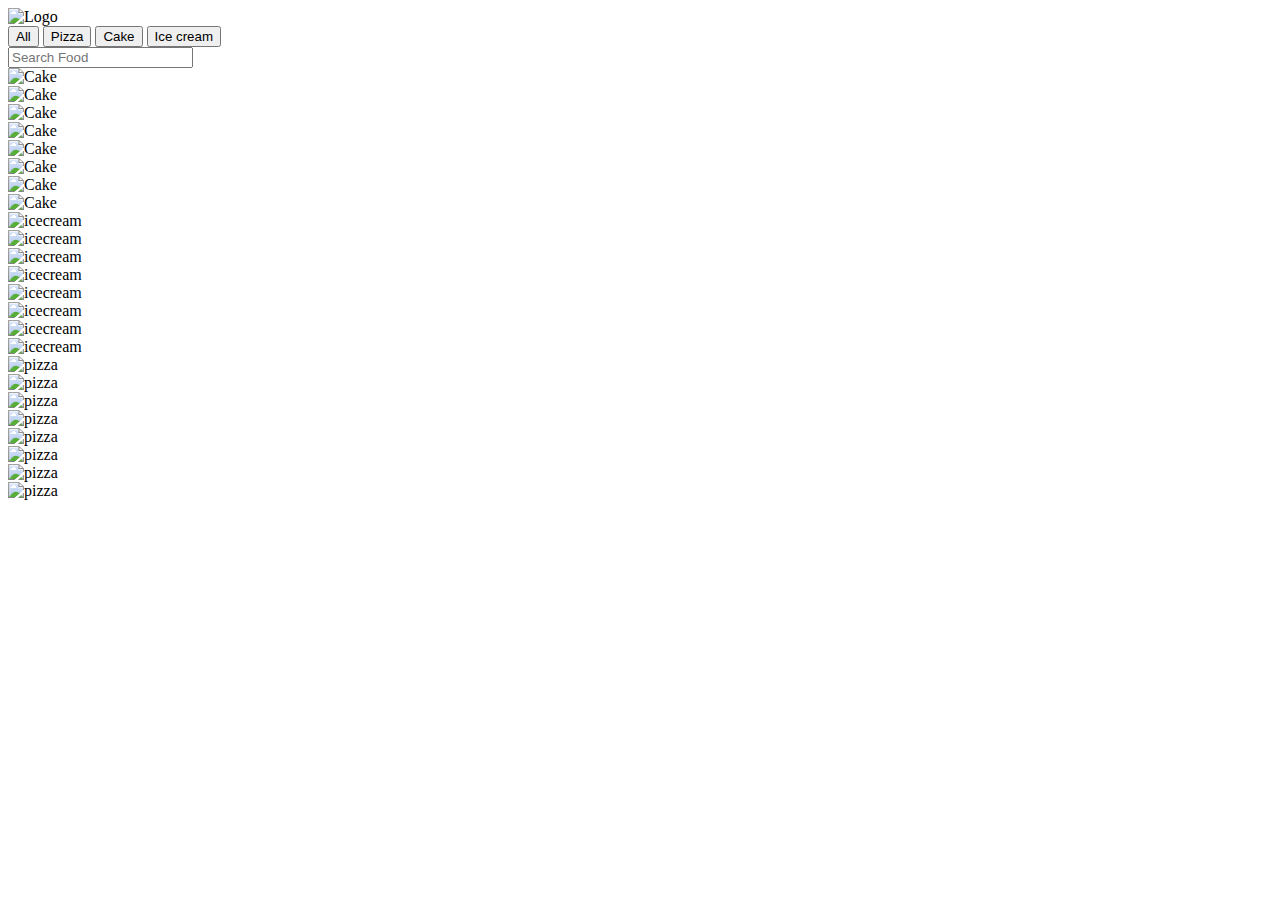
==== index.html @ e09d2754 "Update and rename main.html to index.html" ====
<!DOCTYPE html>
<html lang="en">
<head>
    <meta charset="UTF-8">
    <meta name="viewport" content="width=device-width, initial-scale=1.0">
    <title>E-commerce web</title>
    <link rel="stylesheet" href="C:\Users\karthikeyan\Videos\course\WebDevelopment\HTML,CSS and Js projects\style.css">
</head>
<body>
    <div class="control">
        <div class="logo"><img src="C:\Users\karthikeyan\Videos\course\WebDevelopment\HTML,CSS and Js projects\Images\Big PS3 strock.png" alt="Logo"></div>
        <div class="btn-group">
        <button class="btn btn-clicked" data-filter="all">All</button>
        <button class="btn" data-filter="pizza">Pizza</button>
        <button class="btn" data-filter="cake">Cake</button>
        <button class="btn" data-filter="icecream">Ice cream</button>
        </div>

        <input type="text" placeholder ="Search Food" id="Search">
    </div>

<div class="container">
    <div class="box" data-item = "cake"><img src="C:\Users\karthikeyan\Videos\course\WebDevelopment\HTML,CSS and Js projects\Images\cake 1.jpg" alt="Cake"></div>
    <div class="box" data-item = "cake"><img src="C:\Users\karthikeyan\Videos\course\WebDevelopment\HTML,CSS and Js projects\Images\cake 2.jpg" alt="Cake"></div>
    <div class="box" data-item = "cake"><img src="C:\Users\karthikeyan\Videos\course\WebDevelopment\HTML,CSS and Js projects\Images\cake 3.jpg" alt="Cake"></div>
    <div class="box" data-item = "cake"><img src="C:\Users\karthikeyan\Videos\course\WebDevelopment\HTML,CSS and Js projects\Images\cake 5.jpg" alt="Cake"></div>
    <div class="box" data-item = "cake"><img src="C:\Users\karthikeyan\Videos\course\WebDevelopment\HTML,CSS and Js projects\Images\cake 4.jpg" alt="Cake"></div>
    <div class="box" data-item = "cake"><img src="C:\Users\karthikeyan\Videos\course\WebDevelopment\HTML,CSS and Js projects\Images\cake 6.jpg" alt="Cake"></div>
    <div class="box" data-item = "cake"><img src="C:\Users\karthikeyan\Videos\course\WebDevelopment\HTML,CSS and Js projects\Images\cake 7.jpg" alt="Cake"></div>
    <div class="box" data-item = "cake"><img src="C:\Users\karthikeyan\Videos\course\WebDevelopment\HTML,CSS and Js projects\Images\cake 8.jpg" alt="Cake"></div>
    <div class="box" data-item = "icecream"><img src="C:\Users\karthikeyan\Videos\course\WebDevelopment\HTML,CSS and Js projects\Images\Ice cream 1.jpg" alt="icecream"></div>
    <div class="box" data-item = "icecream"><img src="C:\Users\karthikeyan\Videos\course\WebDevelopment\HTML,CSS and Js projects\Images\Ice cream 2.jpg" alt="icecream"></div>
    <div class="box" data-item = "icecream"><img src="C:\Users\karthikeyan\Videos\course\WebDevelopment\HTML,CSS and Js projects\Images\Ice cream 3.jpg" alt="icecream"></div>
    <div class="box" data-item = "icecream"><img src="C:\Users\karthikeyan\Videos\course\WebDevelopment\HTML,CSS and Js projects\Images\Ice cream 4.jpg" alt="icecream"></div>
    <div class="box" data-item = "icecream"><img src="C:\Users\karthikeyan\Videos\course\WebDevelopment\HTML,CSS and Js projects\Images\Ice cream 5.jpg" alt="icecream"></div>
    <div class="box" data-item = "icecream"><img src="C:\Users\karthikeyan\Videos\course\WebDevelopment\HTML,CSS and Js projects\Images\Ice cream 6.jpg" alt="icecream"></div>
    <div class="box" data-item = "icecream"><img src="C:\Users\karthikeyan\Videos\course\WebDevelopment\HTML,CSS and Js projects\Images\Ice cream 7.jpg" alt="icecream"></div>
    <div class="box" data-item = "icecream"><img src="C:\Users\karthikeyan\Videos\course\WebDevelopment\HTML,CSS and Js projects\Images\Ice cream 8.jpg" alt="icecream"></div>
    <div class="box" data-item = "pizza"><img src="C:\Users\karthikeyan\Videos\course\WebDevelopment\HTML,CSS and Js projects\Images\pizza 1.jpg" alt="pizza"></div>
    <div class="box" data-item = "pizza"><img src="C:\Users\karthikeyan\Videos\course\WebDevelopment\HTML,CSS and Js projects\Images\pizza 2.jpg" alt="pizza"></div>
    <div class="box" data-item = "pizza"><img src="C:\Users\karthikeyan\Videos\course\WebDevelopment\HTML,CSS and Js projects\Images\pizza 3.jpg" alt="pizza"></div>
    <div class="box" data-item = "pizza"><img src="C:\Users\karthikeyan\Videos\course\WebDevelopment\HTML,CSS and Js projects\Images\pizza 4.jpg" alt="pizza"></div>
    <div class="box" data-item = "pizza"><img src="C:\Users\karthikeyan\Videos\course\WebDevelopment\HTML,CSS and Js projects\Images\pizza 5.jpg" alt="pizza"></div>
    <div class="box" data-item = "pizza"><img src="C:\Users\karthikeyan\Videos\course\WebDevelopment\HTML,CSS and Js projects\Images\pizza 6.jpg" alt="pizza"></div>
    <div class="box" data-item = "pizza"><img src="C:\Users\karthikeyan\Videos\course\WebDevelopment\HTML,CSS and Js projects\Images\pizza 7.jpg" alt="pizza"></div>
    <div class="box" data-item = "pizza"><img src="C:\Users\karthikeyan\Videos\course\WebDevelopment\HTML,CSS and Js projects\Images\pizza 8.jpg" alt="pizza"></div>

</div>



<script src="C:\Users\karthikeyan\Videos\course\WebDevelopment\HTML,CSS and Js projects\script.js"></script>
</body>
</html>
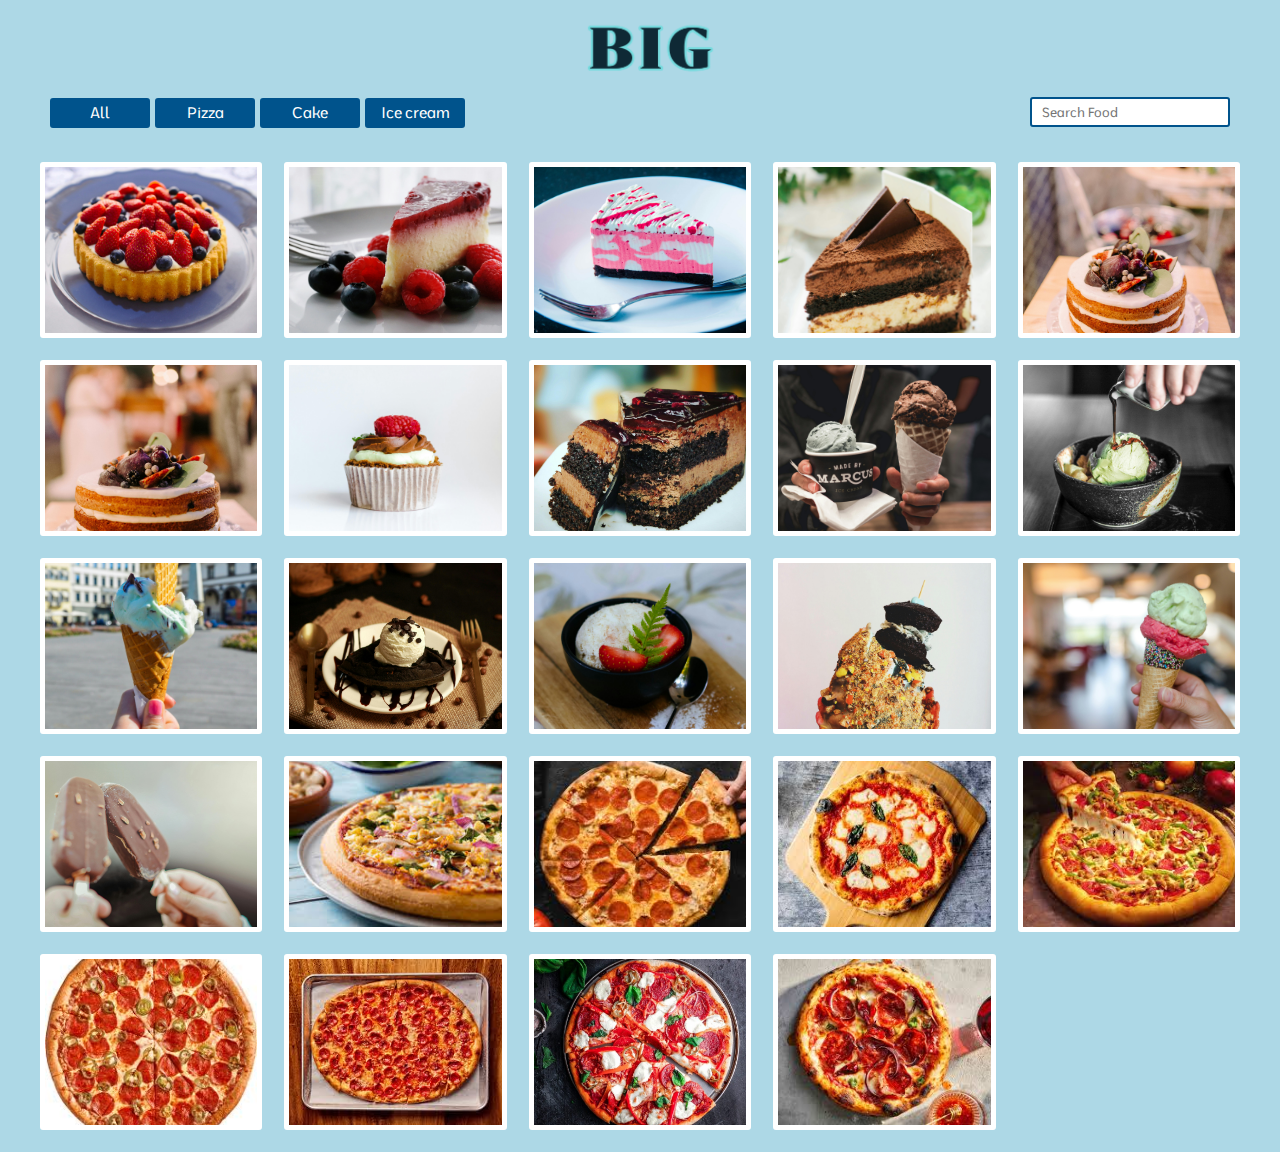
==== commit 4a63248d: "Update index.html" ====
--- a/index.html
+++ b/index.html
@@ -4,11 +4,11 @@
     <meta charset="UTF-8">
     <meta name="viewport" content="width=device-width, initial-scale=1.0">
     <title>E-commerce web</title>
-    <link rel="stylesheet" href="C:\Users\karthikeyan\Videos\course\WebDevelopment\HTML,CSS and Js projects\style.css">
+    <link rel="stylesheet" href="style.css">
 </head>
 <body>
     <div class="control">
-        <div class="logo"><img src="C:\Users\karthikeyan\Videos\course\WebDevelopment\HTML,CSS and Js projects\Images\Big PS3 strock.png" alt="Logo"></div>
+        <div class="logo"><img src="Images/Big PS3 strock.png" alt="Logo"></div>
         <div class="btn-group">
         <button class="btn btn-clicked" data-filter="all">All</button>
         <button class="btn" data-filter="pizza">Pizza</button>
@@ -20,35 +20,35 @@
     </div>
 
 <div class="container">
-    <div class="box" data-item = "cake"><img src="C:\Users\karthikeyan\Videos\course\WebDevelopment\HTML,CSS and Js projects\Images\cake 1.jpg" alt="Cake"></div>
-    <div class="box" data-item = "cake"><img src="C:\Users\karthikeyan\Videos\course\WebDevelopment\HTML,CSS and Js projects\Images\cake 2.jpg" alt="Cake"></div>
-    <div class="box" data-item = "cake"><img src="C:\Users\karthikeyan\Videos\course\WebDevelopment\HTML,CSS and Js projects\Images\cake 3.jpg" alt="Cake"></div>
-    <div class="box" data-item = "cake"><img src="C:\Users\karthikeyan\Videos\course\WebDevelopment\HTML,CSS and Js projects\Images\cake 5.jpg" alt="Cake"></div>
-    <div class="box" data-item = "cake"><img src="C:\Users\karthikeyan\Videos\course\WebDevelopment\HTML,CSS and Js projects\Images\cake 4.jpg" alt="Cake"></div>
-    <div class="box" data-item = "cake"><img src="C:\Users\karthikeyan\Videos\course\WebDevelopment\HTML,CSS and Js projects\Images\cake 6.jpg" alt="Cake"></div>
-    <div class="box" data-item = "cake"><img src="C:\Users\karthikeyan\Videos\course\WebDevelopment\HTML,CSS and Js projects\Images\cake 7.jpg" alt="Cake"></div>
-    <div class="box" data-item = "cake"><img src="C:\Users\karthikeyan\Videos\course\WebDevelopment\HTML,CSS and Js projects\Images\cake 8.jpg" alt="Cake"></div>
-    <div class="box" data-item = "icecream"><img src="C:\Users\karthikeyan\Videos\course\WebDevelopment\HTML,CSS and Js projects\Images\Ice cream 1.jpg" alt="icecream"></div>
-    <div class="box" data-item = "icecream"><img src="C:\Users\karthikeyan\Videos\course\WebDevelopment\HTML,CSS and Js projects\Images\Ice cream 2.jpg" alt="icecream"></div>
-    <div class="box" data-item = "icecream"><img src="C:\Users\karthikeyan\Videos\course\WebDevelopment\HTML,CSS and Js projects\Images\Ice cream 3.jpg" alt="icecream"></div>
-    <div class="box" data-item = "icecream"><img src="C:\Users\karthikeyan\Videos\course\WebDevelopment\HTML,CSS and Js projects\Images\Ice cream 4.jpg" alt="icecream"></div>
-    <div class="box" data-item = "icecream"><img src="C:\Users\karthikeyan\Videos\course\WebDevelopment\HTML,CSS and Js projects\Images\Ice cream 5.jpg" alt="icecream"></div>
-    <div class="box" data-item = "icecream"><img src="C:\Users\karthikeyan\Videos\course\WebDevelopment\HTML,CSS and Js projects\Images\Ice cream 6.jpg" alt="icecream"></div>
-    <div class="box" data-item = "icecream"><img src="C:\Users\karthikeyan\Videos\course\WebDevelopment\HTML,CSS and Js projects\Images\Ice cream 7.jpg" alt="icecream"></div>
-    <div class="box" data-item = "icecream"><img src="C:\Users\karthikeyan\Videos\course\WebDevelopment\HTML,CSS and Js projects\Images\Ice cream 8.jpg" alt="icecream"></div>
-    <div class="box" data-item = "pizza"><img src="C:\Users\karthikeyan\Videos\course\WebDevelopment\HTML,CSS and Js projects\Images\pizza 1.jpg" alt="pizza"></div>
-    <div class="box" data-item = "pizza"><img src="C:\Users\karthikeyan\Videos\course\WebDevelopment\HTML,CSS and Js projects\Images\pizza 2.jpg" alt="pizza"></div>
-    <div class="box" data-item = "pizza"><img src="C:\Users\karthikeyan\Videos\course\WebDevelopment\HTML,CSS and Js projects\Images\pizza 3.jpg" alt="pizza"></div>
-    <div class="box" data-item = "pizza"><img src="C:\Users\karthikeyan\Videos\course\WebDevelopment\HTML,CSS and Js projects\Images\pizza 4.jpg" alt="pizza"></div>
-    <div class="box" data-item = "pizza"><img src="C:\Users\karthikeyan\Videos\course\WebDevelopment\HTML,CSS and Js projects\Images\pizza 5.jpg" alt="pizza"></div>
-    <div class="box" data-item = "pizza"><img src="C:\Users\karthikeyan\Videos\course\WebDevelopment\HTML,CSS and Js projects\Images\pizza 6.jpg" alt="pizza"></div>
-    <div class="box" data-item = "pizza"><img src="C:\Users\karthikeyan\Videos\course\WebDevelopment\HTML,CSS and Js projects\Images\pizza 7.jpg" alt="pizza"></div>
-    <div class="box" data-item = "pizza"><img src="C:\Users\karthikeyan\Videos\course\WebDevelopment\HTML,CSS and Js projects\Images\pizza 8.jpg" alt="pizza"></div>
+    <div class="box" data-item = "cake"><img src="Images/cake 1.jpg" alt="Cake"></div>
+    <div class="box" data-item = "cake"><img src="Images/cake 2.jpg" alt="Cake"></div>
+    <div class="box" data-item = "cake"><img src="Images/cake 3.jpg" alt="Cake"></div>
+    <div class="box" data-item = "cake"><img src="Images/cake 5.jpg" alt="Cake"></div>
+    <div class="box" data-item = "cake"><img src="Images/cake 4.jpg" alt="Cake"></div>
+    <div class="box" data-item = "cake"><img src="Images/cake 6.jpg" alt="Cake"></div>
+    <div class="box" data-item = "cake"><img src="Images/cake 7.jpg" alt="Cake"></div>
+    <div class="box" data-item = "cake"><img src="Images/cake 8.jpg" alt="Cake"></div>
+    <div class="box" data-item = "icecream"><img src="Images/Ice cream 1.jpg" alt="icecream"></div>
+    <div class="box" data-item = "icecream"><img src="Images/Ice cream 2.jpg" alt="icecream"></div>
+    <div class="box" data-item = "icecream"><img src="Images/Ice cream 3.jpg" alt="icecream"></div>
+    <div class="box" data-item = "icecream"><img src="Images/Ice cream 4.jpg" alt="icecream"></div>
+    <div class="box" data-item = "icecream"><img src="Images/Ice cream 5.jpg" alt="icecream"></div>
+    <div class="box" data-item = "icecream"><img src="Images/Ice cream 6.jpg" alt="icecream"></div>
+    <div class="box" data-item = "icecream"><img src="Images/Ice cream 7.jpg" alt="icecream"></div>
+    <div class="box" data-item = "icecream"><img src="Images/Ice cream 8.jpg" alt="icecream"></div>
+    <div class="box" data-item = "pizza"><img src="Images/pizza 1.jpg" alt="pizza"></div>
+    <div class="box" data-item = "pizza"><img src="Images/pizza 2.jpg" alt="pizza"></div>
+    <div class="box" data-item = "pizza"><img src="Images/pizza 3.jpg" alt="pizza"></div>
+    <div class="box" data-item = "pizza"><img src="Images/pizza 4.jpg" alt="pizza"></div>
+    <div class="box" data-item = "pizza"><img src="Images/pizza 5.jpg" alt="pizza"></div>
+    <div class="box" data-item = "pizza"><img src="Images/pizza 6.jpg" alt="pizza"></div>
+    <div class="box" data-item = "pizza"><img src="Images/pizza 7.jpg" alt="pizza"></div>
+    <div class="box" data-item = "pizza"><img src="Images/pizza 8.jpg" alt="pizza"></div>
 
 </div>
 
 
 
-<script src="C:\Users\karthikeyan\Videos\course\WebDevelopment\HTML,CSS and Js projects\script.js"></script>
+<script src="script.js"></script>
 </body>
 </html> 
--- a/style.css
+++ b/style.css
@@ -0,0 +1,100 @@
+@import url('https://fonts.googleapis.com/css2?family=Moderustic:wght@300..800&family=Open+Sans:ital,wght@0,300..800;1,300..800&display=swap');
+
+*{
+    margin : 0; 
+    padding : 0;
+    box-sizing: border-box;
+    font-family: "Moderustic", sans-serif;
+
+}
+
+html{
+    font-size: 22px;
+}
+
+body{
+    background-color: #ADD8E6;
+    padding: 1rem;
+}
+
+.box{
+    height: 8rem;
+    border: 5px solid white;
+    border-radius: 3px;
+    overflow: hidden;
+}
+
+.box img{
+    width: 100%;
+    height: 100%;
+    object-fit: cover;
+    transition: 0.5s;
+    transform-origin: top;
+}
+
+.box img:hover{
+    transform: scale(1.1);
+}
+
+.container{
+    max-width: 1200px;
+    margin: 0 auto;
+    display: grid;
+    grid-template-columns: repeat(auto-fit,minmax(200px,1fr));
+    gap: 1rem;
+}
+
+.control{
+    max-width: 1200px;
+    height: 100px;
+    margin: 0 auto;
+    padding: 10px 0px;
+    display: flex;
+    justify-content: space-between;
+    align-items: center;
+}
+
+.btn-group button{
+    width: 100px;
+    height: 30px;
+    border: none;
+    font-size: 0.7rem;
+    background-color: #00538C;
+    color: #ffffff;
+    border: 2px solid #00538C;
+    cursor: pointer;
+    transition: 0.3s;
+    border-radius: 3px;
+}
+
+.btn-group button:hover,
+.btn-group.btn-clicked {
+    background-color: #ADD8E6;
+}
+
+#Search{
+    width: 200px;
+    height: 30px;
+    outline: none;
+    padding: 0px 10px;
+    border: 2px solid #00538C;
+    border-radius: 3px;
+    font-size: 0.6rem;
+}
+
+.logo {
+    position: absolute;
+    top: 10px;     
+    left: 45%;     
+    z-index: 1000;
+}
+
+.logo img {
+    max-width: 150px; 
+    height: auto;
+}
+
+.control {
+    margin-top: 40px;
+    padding: 10px;
+}